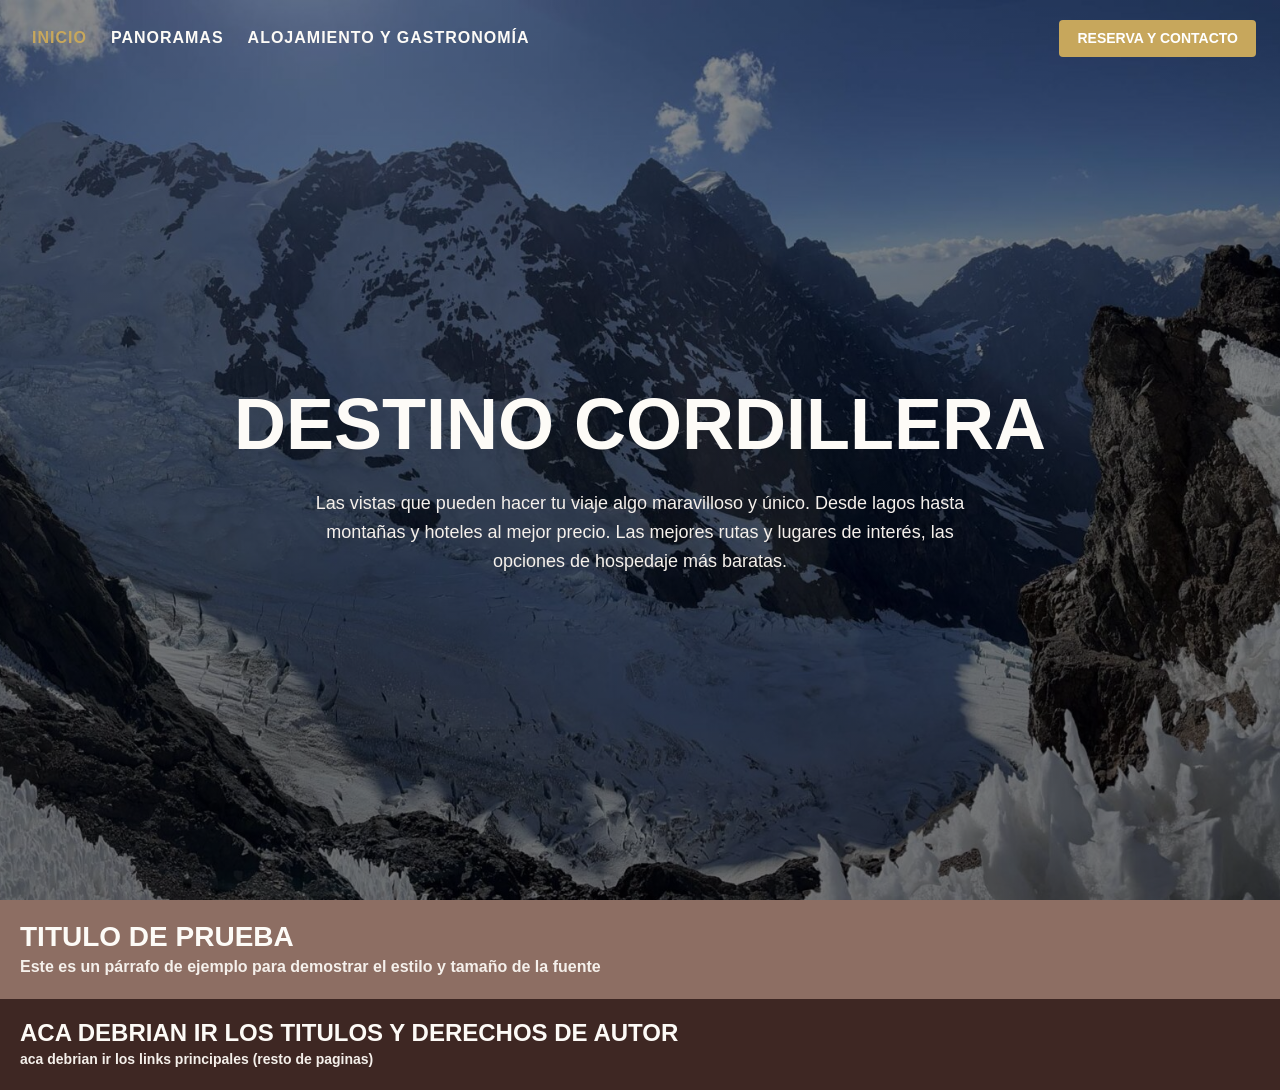
==== index.html @ 578a6c58 "cambio imagen, "main" y footer" ====
<!DOCTYPE html>
<html lang="es">
<head>
    <meta charset="UTF-8">
    <meta name="viewport" content="width=device-width, initial-scale=1.0">
    <title>Destino Cordillera - Inicio</title>

    <link href="https://cdn.jsdelivr.net/npm/bootstrap@5.3.3/dist/css/bootstrap.min.css" rel="stylesheet">
    <link rel="stylesheet" href="css/style.css">
</head>
<body>

    <nav class="navbar navbar-expand-lg navbar-dark position-absolute top-0 start-0 end-0 custom-navbar-transparent">
      <div class="container-fluid px-4">

        <button class="navbar-toggler ms-auto" type="button" data-bs-toggle="collapse" data-bs-target="#navMenu">
          <span class="navbar-toggler-icon"></span>
        </button>

        <div class="collapse navbar-collapse" id="navMenu">
          <ul class="navbar-nav me-lg-auto mb-2 mb-lg-0 align-items-lg-center">
            <li class="nav-item">
              <a class="nav-link active me-lg-2" href="index.html">Inicio</a>
            </li>
            <li class="nav-item">
              <a class="nav-link me-lg-2" href="panoramas.html">Panoramas</a>
            </li>
            <li class="nav-item">
              <a class="nav-link" href="alojamiento.html">Alojamiento y Gastronomía</a>
            </li>
          </ul>

          <ul class="navbar-nav ms-lg-auto mb-2 mb-lg-0 align-items-center">
            <li class="nav-item mt-2 mt-lg-0">
              <a class="btn btn-custom-action" href="reserva.html">Reserva y Contacto</a>
            </li>
          </ul>
        </div>
      </div>
    </nav>

    <header class="seccion-hero">
      <img src="img/imagen1.jpg" alt="Fondo Cordillera" class="imagen-fondo-hero">
      <div class="capa-hero"></div>

      <div class="container px-4 contenido-hero">
        <h1 class="titulo-hero">
          DESTINO CORDILLERA
        </h1>
        <p class="descripcion-hero"> Las vistas que pueden hacer tu viaje algo maravilloso y único. Desde lagos hasta montañas y hoteles al mejor precio. Las mejores rutas y lugares de interés, las opciones de hospedaje más baratas.</p>
      </div>
    </header>
    
<!-- no modifique nada hacia arriba creo xd-->
<!-- hay que ir avanzando para poner las cosas en el index de momento lo dejaria asi hasta que se avance con el resto -->
 
    <section class="fondo-main"> 
        <div>
            <h1 class="titulo-seccion">titulo de prueba </h1> 
            <p class="parrafo-seccion">Este es un párrafo de ejemplo para demostrar el estilo y tamaño de la fuente</p>
        </div>
    </section>

    <footer class="fondo-footer">
        <div>
            <h1 class="titulo-footer"> aca debrian ir los titulos y derechos de autor</h1>
            <p class="parrafo-footer">aca debrian ir los links principales (resto de paginas)</p>
        </div>
    </footer>

    <script src="https://cdn.jsdelivr.net/npm/bootstrap@5.3.3/dist/js/bootstrap.bundle.min.js"></script>
</body>
</html>
---- css/style.css ----
:root {
  --color-marron-oscuro: #3e2723;
  --color-marron-medio: #5d4037;
  --color-marron-acento: #8d6e63;
  --color-blanco-pastel: #fdfbf7;
  --color-crema-suave: #f5f0eb;
  --color-dorado-tierra: #c7a75c;
}

/* de momento son solo los colores de los fondos */
.fondo-main {
  background: var(--color-marron-acento);
  color: var(--color-blanco-pastel);
  padding: 20px;
}

.fondo-footer {
  background: var(--color-marron-oscuro);
  color: var(--color-blanco-pastel);
  padding: 20px;
}

.titulo-seccion {
  color: var(--color-blanco-pastel);
  font-size: 28px;
  font-weight: bold;
  text-transform: uppercase;
  margin: 0;
}

.parrafo-seccion {
  color: var(--color-crema-suave);
  font-size: 16px;
  line-height: 1.6;
  margin: 0;
}

.titulo-footer {
  color: var(--color-blanco-pastel);
  font-size: 24px;
  font-weight: bold;
  text-transform: uppercase;
  margin: 0;
}

.parrafo-footer {
  color: var(--color-crema-suave);
  font-size: 14px;
  line-height: 1.6;
  margin: 0;
}
/* no modifique nada hacia abajo creo xd */

body {
  font-family: "Trebuchet MS", "Segoe UI", "Gill Sans", Verdana, sans-serif;
  font-weight: bold;
}

.custom-navbar-transparent {
  z-index: 1030;
  padding: 18px 0;
}

.custom-navbar-transparent .navbar-nav {
  text-transform: uppercase;
}

.custom-navbar-transparent .nav-link {
  color: var(--color-blanco-pastel);
  font-size: 16px;
  letter-spacing: 1px;
}

.custom-navbar-transparent .nav-link.active {
  color: var(--color-dorado-tierra);
}

.btn-custom-action {
  background-color: var(--color-dorado-tierra);
  color: #ffffff;
  border-radius: 4px;
  font-size: 14px;
  font-weight: bold;
  text-transform: uppercase;
  padding: 8px 18px;
  border: none;
}

.btn-custom-action:hover,
.btn-custom-action:focus,
.btn-custom-action:active {
  background-color: var(--color-dorado-tierra) !important;
  color: #ffffff !important;
  box-shadow: none !important;
}

.seccion-hero {
  position: relative;
  min-height: 100vh;
  color: var(--color-blanco-pastel);
  padding-top: 130px;
  padding-bottom: 50px;
  display: flex;
  align-items: center;
  justify-content: center;
  overflow: hidden;
}

.imagen-fondo-hero {
  position: absolute;
  top: 0;
  left: 0;
  width: 100%;
  height: 100%;
  object-fit: cover;
  z-index: 1;
}

.capa-hero {
  position: absolute;
  top: 0;
  left: 0;
  width: 100%;
  height: 100%;
  background: linear-gradient(rgba(0, 0, 0, 0.45), rgba(0, 0, 0, 0.55));
  z-index: 2;
}

.contenido-hero {
  position: relative;
  z-index: 3;
  text-align: center;
}

.titulo-hero {
  color: var(--color-blanco-pastel);
  font-size: 72px;
  font-weight: bold;
  text-transform: uppercase;
  margin-bottom: 22px;
  text-align: center;
}

.descripcion-hero {
  color: var(--color-crema-suave);
  font-size: 18px;
  font-weight: 300;
  max-width: 700px;
  margin-left: auto;
  margin-right: auto;
  margin-bottom: 24px;
  line-height: 1.6;
  text-align: center;
}

.btn-accion-hero {
  background-color: var(--color-dorado-tierra);
  color: var(--color-marron-oscuro);
  border: 2px solid var(--color-dorado-tierra);
  border-radius: 4px;
  font-size: 20px;
  font-weight: bold;
  text-transform: uppercase;
  padding: 14px 45px;
  text-decoration: none;
  display: inline-block;
}

.btn-accion-hero:hover,
.btn-accion-hero:focus,
.btn-accion-hero:active {
  background-color: var(--color-dorado-tierra) !important;
  color: var(--color-marron-oscuro) !important;
  border-color: var(--color-dorado-tierra) !important;
  box-shadow: none !important;
}

@media (max-width: 768px) {
  .titulo-hero {
    font-size: 44px;
  }

  .descripcion-hero {
    font-size: 16px;
  }
}
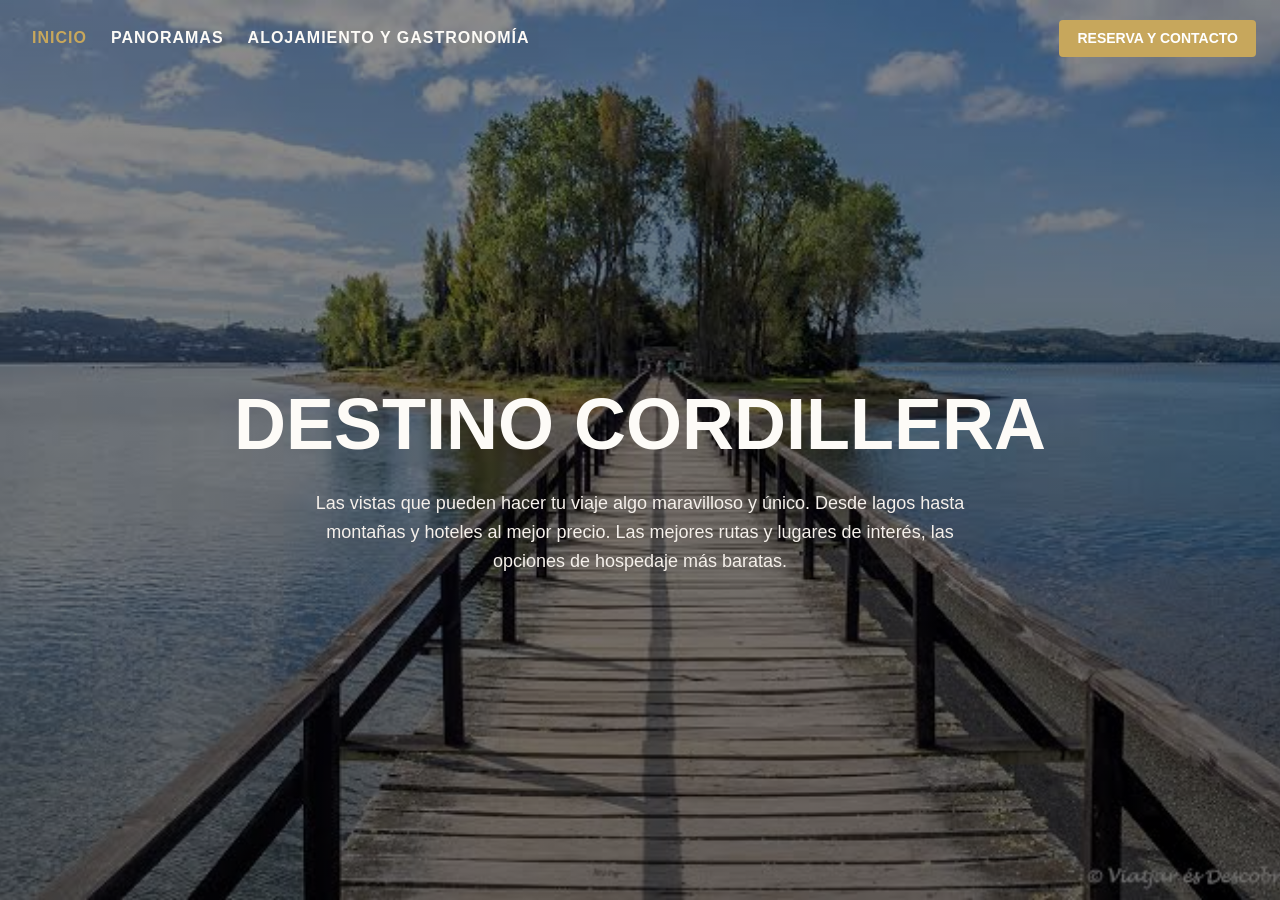
==== commit e5bf180f: "Página panoramas, con 6 actividades" ====
--- a/index.html
+++ b/index.html
@@ -1,73 +1,61 @@
 <!DOCTYPE html>
 <html lang="es">
+
 <head>
-    <meta charset="UTF-8">
-    <meta name="viewport" content="width=device-width, initial-scale=1.0">
-    <title>Destino Cordillera - Inicio</title>
+  <meta charset="UTF-8">
+  <meta name="viewport" content="width=device-width, initial-scale=1.0">
+  <title>Destino Cordillera - Inicio</title>
 
-    <link href="https://cdn.jsdelivr.net/npm/bootstrap@5.3.3/dist/css/bootstrap.min.css" rel="stylesheet">
-    <link rel="stylesheet" href="css/style.css">
+  <link href="https://cdn.jsdelivr.net/npm/bootstrap@5.3.3/dist/css/bootstrap.min.css" rel="stylesheet">
+  <link rel="stylesheet" href="css/style.css">
 </head>
+
 <body>
 
-    <nav class="navbar navbar-expand-lg navbar-dark position-absolute top-0 start-0 end-0 custom-navbar-transparent">
-      <div class="container-fluid px-4">
+  <nav class="navbar navbar-expand-lg navbar-dark position-absolute top-0 start-0 end-0 custom-navbar-transparent">
+    <div class="container-fluid px-4">
 
-        <button class="navbar-toggler ms-auto" type="button" data-bs-toggle="collapse" data-bs-target="#navMenu">
-          <span class="navbar-toggler-icon"></span>
-        </button>
+      <button class="navbar-toggler ms-auto" type="button" data-bs-toggle="collapse" data-bs-target="#navMenu">
+        <span class="navbar-toggler-icon"></span>
+      </button>
 
-        <div class="collapse navbar-collapse" id="navMenu">
-          <ul class="navbar-nav me-lg-auto mb-2 mb-lg-0 align-items-lg-center">
-            <li class="nav-item">
-              <a class="nav-link active me-lg-2" href="index.html">Inicio</a>
-            </li>
-            <li class="nav-item">
-              <a class="nav-link me-lg-2" href="panoramas.html">Panoramas</a>
-            </li>
-            <li class="nav-item">
-              <a class="nav-link" href="alojamiento.html">Alojamiento y Gastronomía</a>
-            </li>
-          </ul>
+      <div class="collapse navbar-collapse" id="navMenu">
+        <ul class="navbar-nav me-lg-auto mb-2 mb-lg-0 align-items-lg-center">
+          <li class="nav-item">
+            <a class="nav-link active me-lg-2" href="index.html">Inicio</a>
+          </li>
+          <li class="nav-item">
+            <a class="nav-link me-lg-2" href="panoramas.html">Panoramas</a>
+          </li>
+          <li class="nav-item">
+            <a class="nav-link" href="alojamiento.html">Alojamiento y Gastronomía</a>
+          </li>
+        </ul>
 
-          <ul class="navbar-nav ms-lg-auto mb-2 mb-lg-0 align-items-center">
-            <li class="nav-item mt-2 mt-lg-0">
-              <a class="btn btn-custom-action" href="reserva.html">Reserva y Contacto</a>
-            </li>
-          </ul>
-        </div>
+        <ul class="navbar-nav ms-lg-auto mb-2 mb-lg-0 align-items-center">
+          <li class="nav-item mt-2 mt-lg-0">
+            <a class="btn btn-custom-action" href="reserva.html">Reserva y Contacto</a>
+          </li>
+        </ul>
       </div>
-    </nav>
+    </div>
+  </nav>
 
-    <header class="seccion-hero">
-      <img src="img/imagen1.jpg" alt="Fondo Cordillera" class="imagen-fondo-hero">
-      <div class="capa-hero"></div>
+  <header class="seccion-hero">
+    <img src="img/imagen1.jpg" alt="Fondo Cordillera" class="imagen-fondo-hero">
+    <div class="capa-hero"></div>
 
-      <div class="container px-4 contenido-hero">
-        <h1 class="titulo-hero">
-          DESTINO CORDILLERA
-        </h1>
-        <p class="descripcion-hero"> Las vistas que pueden hacer tu viaje algo maravilloso y único. Desde lagos hasta montañas y hoteles al mejor precio. Las mejores rutas y lugares de interés, las opciones de hospedaje más baratas.</p>
-      </div>
-    </header>
-    
-<!-- no modifique nada hacia arriba creo xd-->
-<!-- hay que ir avanzando para poner las cosas en el index de momento lo dejaria asi hasta que se avance con el resto -->
- 
-    <section class="fondo-main"> 
-        <div>
-            <h1 class="titulo-seccion">titulo de prueba </h1> 
-            <p class="parrafo-seccion">Este es un párrafo de ejemplo para demostrar el estilo y tamaño de la fuente</p>
-        </div>
-    </section>
+    <div class="container px-4 contenido-hero">
+      <h1 class="titulo-hero">
+        DESTINO CORDILLERA
+      </h1>
+      <p class="descripcion-hero"> Las vistas que pueden hacer tu viaje algo maravilloso y único. Desde lagos hasta
+        montañas y hoteles al mejor precio. Las mejores rutas y lugares de interés, las opciones de hospedaje más
+        baratas.</p>
+    </div>
+  </header>
 
-    <footer class="fondo-footer">
-        <div>
-            <h1 class="titulo-footer"> aca debrian ir los titulos y derechos de autor</h1>
-            <p class="parrafo-footer">aca debrian ir los links principales (resto de paginas)</p>
-        </div>
-    </footer>
+  <script src="https://cdn.jsdelivr.net/npm/bootstrap@5.3.3/dist/js/bootstrap.bundle.min.js"></script>
+</body>
 
-    <script src="https://cdn.jsdelivr.net/npm/bootstrap@5.3.3/dist/js/bootstrap.bundle.min.js"></script>
-</body>
-</html>
+</html>
--- a/css/style.css
+++ b/css/style.css
@@ -1,186 +1,142 @@
 :root {
-  --color-marron-oscuro: #3e2723;
-  --color-marron-medio: #5d4037;
-  --color-marron-acento: #8d6e63;
-  --color-blanco-pastel: #fdfbf7;
-  --color-crema-suave: #f5f0eb;
-  --color-dorado-tierra: #c7a75c;
+    --color-marron-oscuro: #3e2723;
+    --color-marron-medio: #5d4037;
+    --color-marron-acento: #8d6e63;
+    --color-blanco-pastel: #fdfbf7;
+    --color-crema-suave: #f5f0eb;
+    --color-dorado-tierra: #c7a75c;
 }
 
-/* de momento son solo los colores de los fondos */
-.fondo-main {
-  background: var(--color-marron-acento);
-  color: var(--color-blanco-pastel);
-  padding: 20px;
-}
-
-.fondo-footer {
-  background: var(--color-marron-oscuro);
-  color: var(--color-blanco-pastel);
-  padding: 20px;
-}
-
-.titulo-seccion {
-  color: var(--color-blanco-pastel);
-  font-size: 28px;
-  font-weight: bold;
-  text-transform: uppercase;
-  margin: 0;
-}
-
-.parrafo-seccion {
-  color: var(--color-crema-suave);
-  font-size: 16px;
-  line-height: 1.6;
-  margin: 0;
-}
-
-.titulo-footer {
-  color: var(--color-blanco-pastel);
-  font-size: 24px;
-  font-weight: bold;
-  text-transform: uppercase;
-  margin: 0;
-}
-
-.parrafo-footer {
-  color: var(--color-crema-suave);
-  font-size: 14px;
-  line-height: 1.6;
-  margin: 0;
-}
-/* no modifique nada hacia abajo creo xd */
-
 body {
-  font-family: "Trebuchet MS", "Segoe UI", "Gill Sans", Verdana, sans-serif;
-  font-weight: bold;
+    font-family: "Trebuchet MS", "Segoe UI", "Gill Sans", Verdana, sans-serif;
+    font-weight: bold;
 }
 
 .custom-navbar-transparent {
-  z-index: 1030;
-  padding: 18px 0;
+    z-index: 1030;
+    padding: 18px 0;
 }
 
 .custom-navbar-transparent .navbar-nav {
-  text-transform: uppercase;
+    text-transform: uppercase;
 }
 
 .custom-navbar-transparent .nav-link {
-  color: var(--color-blanco-pastel);
-  font-size: 16px;
-  letter-spacing: 1px;
+    color: var(--color-blanco-pastel);
+    font-size: 16px;
+    letter-spacing: 1px;
 }
 
 .custom-navbar-transparent .nav-link.active {
-  color: var(--color-dorado-tierra);
+    color: var(--color-dorado-tierra);
 }
 
 .btn-custom-action {
-  background-color: var(--color-dorado-tierra);
-  color: #ffffff;
-  border-radius: 4px;
-  font-size: 14px;
-  font-weight: bold;
-  text-transform: uppercase;
-  padding: 8px 18px;
-  border: none;
+    background-color: var(--color-dorado-tierra);
+    color: #ffffff;
+    border-radius: 4px;
+    font-size: 14px;
+    font-weight: bold;
+    text-transform: uppercase;
+    padding: 8px 18px;
+    border: none;
 }
 
 .btn-custom-action:hover,
 .btn-custom-action:focus,
 .btn-custom-action:active {
-  background-color: var(--color-dorado-tierra) !important;
-  color: #ffffff !important;
-  box-shadow: none !important;
+    background-color: var(--color-dorado-tierra) !important;
+    color: #ffffff !important;
+    box-shadow: none !important;
 }
 
 .seccion-hero {
-  position: relative;
-  min-height: 100vh;
-  color: var(--color-blanco-pastel);
-  padding-top: 130px;
-  padding-bottom: 50px;
-  display: flex;
-  align-items: center;
-  justify-content: center;
-  overflow: hidden;
+    position: relative;
+    min-height: 100vh;
+    color: var(--color-blanco-pastel);
+    padding-top: 130px;
+    padding-bottom: 50px;
+    display: flex;
+    align-items: center;
+    justify-content: center;
+    overflow: hidden;
 }
 
 .imagen-fondo-hero {
-  position: absolute;
-  top: 0;
-  left: 0;
-  width: 100%;
-  height: 100%;
-  object-fit: cover;
-  z-index: 1;
+    position: absolute;
+    top: 0;
+    left: 0;
+    width: 100%;
+    height: 100%;
+    object-fit: cover;
+    z-index: 1;
 }
 
 .capa-hero {
-  position: absolute;
-  top: 0;
-  left: 0;
-  width: 100%;
-  height: 100%;
-  background: linear-gradient(rgba(0, 0, 0, 0.45), rgba(0, 0, 0, 0.55));
-  z-index: 2;
+    position: absolute;
+    top: 0;
+    left: 0;
+    width: 100%;
+    height: 100%;
+    background: linear-gradient(rgba(0, 0, 0, 0.45), rgba(0, 0, 0, 0.55));
+    z-index: 2;
 }
 
 .contenido-hero {
-  position: relative;
-  z-index: 3;
-  text-align: center;
+    position: relative;
+    z-index: 3;
+    text-align: center;
 }
 
 .titulo-hero {
-  color: var(--color-blanco-pastel);
-  font-size: 72px;
-  font-weight: bold;
-  text-transform: uppercase;
-  margin-bottom: 22px;
-  text-align: center;
+    color: var(--color-blanco-pastel);
+    font-size: 72px;
+    font-weight: bold;
+    text-transform: uppercase;
+    margin-bottom: 22px;
+    text-align: center;
 }
 
 .descripcion-hero {
-  color: var(--color-crema-suave);
-  font-size: 18px;
-  font-weight: 300;
-  max-width: 700px;
-  margin-left: auto;
-  margin-right: auto;
-  margin-bottom: 24px;
-  line-height: 1.6;
-  text-align: center;
+    color: var(--color-crema-suave);
+    font-size: 18px;
+    font-weight: 300;
+    max-width: 700px;
+    margin-left: auto;
+    margin-right: auto;
+    margin-bottom: 24px;
+    line-height: 1.6;
+    text-align: center;
 }
 
 .btn-accion-hero {
-  background-color: var(--color-dorado-tierra);
-  color: var(--color-marron-oscuro);
-  border: 2px solid var(--color-dorado-tierra);
-  border-radius: 4px;
-  font-size: 20px;
-  font-weight: bold;
-  text-transform: uppercase;
-  padding: 14px 45px;
-  text-decoration: none;
-  display: inline-block;
+    background-color: var(--color-dorado-tierra);
+    color: var(--color-marron-oscuro);
+    border: 2px solid var(--color-dorado-tierra);
+    border-radius: 4px;
+    font-size: 20px;
+    font-weight: bold;
+    text-transform: uppercase;
+    padding: 14px 45px;
+    text-decoration: none;
+    display: inline-block;
 }
 
 .btn-accion-hero:hover,
 .btn-accion-hero:focus,
 .btn-accion-hero:active {
-  background-color: var(--color-dorado-tierra) !important;
-  color: var(--color-marron-oscuro) !important;
-  border-color: var(--color-dorado-tierra) !important;
-  box-shadow: none !important;
+    background-color: var(--color-dorado-tierra) !important;
+    color: var(--color-marron-oscuro) !important;
+    border-color: var(--color-dorado-tierra) !important;
+    box-shadow: none !important;
 }
 
 @media (max-width: 768px) {
-  .titulo-hero {
-    font-size: 44px;
-  }
+    .titulo-hero {
+        font-size: 44px;
+    }
 
-  .descripcion-hero {
-    font-size: 16px;
-  }
-}
+    .descripcion-hero {
+        font-size: 16px;
+    }
+}
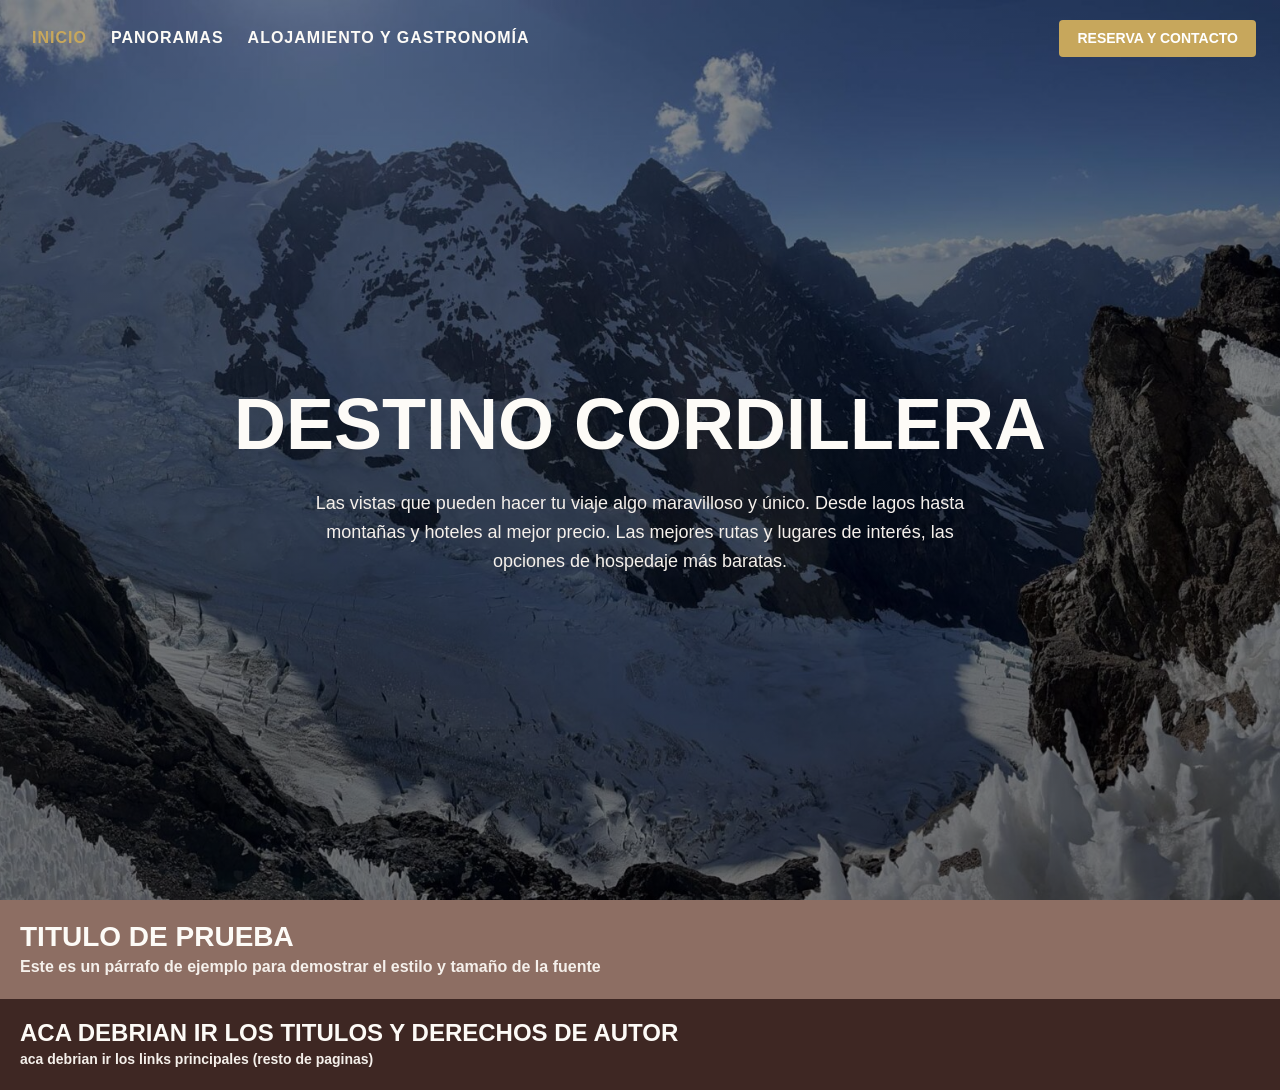
==== commit c1d41db9: "Merge branch 'origin/main' into guillermo - sincronizacion de index.html y style.css" ====
--- a/index.html
+++ b/index.html
@@ -1,61 +1,73 @@
 <!DOCTYPE html>
 <html lang="es">
+<head>
+    <meta charset="UTF-8">
+    <meta name="viewport" content="width=device-width, initial-scale=1.0">
+    <title>Destino Cordillera - Inicio</title>
 
-<head>
-  <meta charset="UTF-8">
-  <meta name="viewport" content="width=device-width, initial-scale=1.0">
-  <title>Destino Cordillera - Inicio</title>
-
-  <link href="https://cdn.jsdelivr.net/npm/bootstrap@5.3.3/dist/css/bootstrap.min.css" rel="stylesheet">
-  <link rel="stylesheet" href="css/style.css">
+    <link href="https://cdn.jsdelivr.net/npm/bootstrap@5.3.3/dist/css/bootstrap.min.css" rel="stylesheet">
+    <link rel="stylesheet" href="css/style.css">
 </head>
-
 <body>
 
-  <nav class="navbar navbar-expand-lg navbar-dark position-absolute top-0 start-0 end-0 custom-navbar-transparent">
-    <div class="container-fluid px-4">
+    <nav class="navbar navbar-expand-lg navbar-dark position-absolute top-0 start-0 end-0 custom-navbar-transparent">
+      <div class="container-fluid px-4">
 
-      <button class="navbar-toggler ms-auto" type="button" data-bs-toggle="collapse" data-bs-target="#navMenu">
-        <span class="navbar-toggler-icon"></span>
-      </button>
+        <button class="navbar-toggler ms-auto" type="button" data-bs-toggle="collapse" data-bs-target="#navMenu">
+          <span class="navbar-toggler-icon"></span>
+        </button>
 
-      <div class="collapse navbar-collapse" id="navMenu">
-        <ul class="navbar-nav me-lg-auto mb-2 mb-lg-0 align-items-lg-center">
-          <li class="nav-item">
-            <a class="nav-link active me-lg-2" href="index.html">Inicio</a>
-          </li>
-          <li class="nav-item">
-            <a class="nav-link me-lg-2" href="panoramas.html">Panoramas</a>
-          </li>
-          <li class="nav-item">
-            <a class="nav-link" href="alojamiento.html">Alojamiento y Gastronomía</a>
-          </li>
-        </ul>
+        <div class="collapse navbar-collapse" id="navMenu">
+          <ul class="navbar-nav me-lg-auto mb-2 mb-lg-0 align-items-lg-center">
+            <li class="nav-item">
+              <a class="nav-link active me-lg-2" href="index.html">Inicio</a>
+            </li>
+            <li class="nav-item">
+              <a class="nav-link me-lg-2" href="panoramas.html">Panoramas</a>
+            </li>
+            <li class="nav-item">
+              <a class="nav-link" href="alojamiento.html">Alojamiento y Gastronomía</a>
+            </li>
+          </ul>
 
-        <ul class="navbar-nav ms-lg-auto mb-2 mb-lg-0 align-items-center">
-          <li class="nav-item mt-2 mt-lg-0">
-            <a class="btn btn-custom-action" href="reserva.html">Reserva y Contacto</a>
-          </li>
-        </ul>
+          <ul class="navbar-nav ms-lg-auto mb-2 mb-lg-0 align-items-center">
+            <li class="nav-item mt-2 mt-lg-0">
+              <a class="btn btn-custom-action" href="reserva.html">Reserva y Contacto</a>
+            </li>
+          </ul>
+        </div>
       </div>
-    </div>
-  </nav>
+    </nav>
 
-  <header class="seccion-hero">
-    <img src="img/imagen1.jpg" alt="Fondo Cordillera" class="imagen-fondo-hero">
-    <div class="capa-hero"></div>
+    <header class="seccion-hero">
+      <img src="img/imagen1.jpg" alt="Fondo Cordillera" class="imagen-fondo-hero">
+      <div class="capa-hero"></div>
 
-    <div class="container px-4 contenido-hero">
-      <h1 class="titulo-hero">
-        DESTINO CORDILLERA
-      </h1>
-      <p class="descripcion-hero"> Las vistas que pueden hacer tu viaje algo maravilloso y único. Desde lagos hasta
-        montañas y hoteles al mejor precio. Las mejores rutas y lugares de interés, las opciones de hospedaje más
-        baratas.</p>
-    </div>
-  </header>
+      <div class="container px-4 contenido-hero">
+        <h1 class="titulo-hero">
+          DESTINO CORDILLERA
+        </h1>
+        <p class="descripcion-hero"> Las vistas que pueden hacer tu viaje algo maravilloso y único. Desde lagos hasta montañas y hoteles al mejor precio. Las mejores rutas y lugares de interés, las opciones de hospedaje más baratas.</p>
+      </div>
+    </header>
+    
+<!-- no modifique nada hacia arriba creo xd-->
+<!-- hay que ir avanzando para poner las cosas en el index de momento lo dejaria asi hasta que se avance con el resto -->
+ 
+    <section class="fondo-main"> 
+        <div>
+            <h1 class="titulo-seccion">titulo de prueba </h1> 
+            <p class="parrafo-seccion">Este es un párrafo de ejemplo para demostrar el estilo y tamaño de la fuente</p>
+        </div>
+    </section>
 
-  <script src="https://cdn.jsdelivr.net/npm/bootstrap@5.3.3/dist/js/bootstrap.bundle.min.js"></script>
+    <footer class="fondo-footer">
+        <div>
+            <h1 class="titulo-footer"> aca debrian ir los titulos y derechos de autor</h1>
+            <p class="parrafo-footer">aca debrian ir los links principales (resto de paginas)</p>
+        </div>
+    </footer>
+
+    <script src="https://cdn.jsdelivr.net/npm/bootstrap@5.3.3/dist/js/bootstrap.bundle.min.js"></script>
 </body>
-
-</html>+</html>
--- a/css/style.css
+++ b/css/style.css
@@ -1,142 +1,186 @@
 :root {
-    --color-marron-oscuro: #3e2723;
-    --color-marron-medio: #5d4037;
-    --color-marron-acento: #8d6e63;
-    --color-blanco-pastel: #fdfbf7;
-    --color-crema-suave: #f5f0eb;
-    --color-dorado-tierra: #c7a75c;
+  --color-marron-oscuro: #3e2723;
+  --color-marron-medio: #5d4037;
+  --color-marron-acento: #8d6e63;
+  --color-blanco-pastel: #fdfbf7;
+  --color-crema-suave: #f5f0eb;
+  --color-dorado-tierra: #c7a75c;
 }
 
+/* de momento son solo los colores de los fondos */
+.fondo-main {
+  background: var(--color-marron-acento);
+  color: var(--color-blanco-pastel);
+  padding: 20px;
+}
+
+.fondo-footer {
+  background: var(--color-marron-oscuro);
+  color: var(--color-blanco-pastel);
+  padding: 20px;
+}
+
+.titulo-seccion {
+  color: var(--color-blanco-pastel);
+  font-size: 28px;
+  font-weight: bold;
+  text-transform: uppercase;
+  margin: 0;
+}
+
+.parrafo-seccion {
+  color: var(--color-crema-suave);
+  font-size: 16px;
+  line-height: 1.6;
+  margin: 0;
+}
+
+.titulo-footer {
+  color: var(--color-blanco-pastel);
+  font-size: 24px;
+  font-weight: bold;
+  text-transform: uppercase;
+  margin: 0;
+}
+
+.parrafo-footer {
+  color: var(--color-crema-suave);
+  font-size: 14px;
+  line-height: 1.6;
+  margin: 0;
+}
+/* no modifique nada hacia abajo creo xd */
+
 body {
-    font-family: "Trebuchet MS", "Segoe UI", "Gill Sans", Verdana, sans-serif;
-    font-weight: bold;
+  font-family: "Trebuchet MS", "Segoe UI", "Gill Sans", Verdana, sans-serif;
+  font-weight: bold;
 }
 
 .custom-navbar-transparent {
-    z-index: 1030;
-    padding: 18px 0;
+  z-index: 1030;
+  padding: 18px 0;
 }
 
 .custom-navbar-transparent .navbar-nav {
-    text-transform: uppercase;
+  text-transform: uppercase;
 }
 
 .custom-navbar-transparent .nav-link {
-    color: var(--color-blanco-pastel);
-    font-size: 16px;
-    letter-spacing: 1px;
+  color: var(--color-blanco-pastel);
+  font-size: 16px;
+  letter-spacing: 1px;
 }
 
 .custom-navbar-transparent .nav-link.active {
-    color: var(--color-dorado-tierra);
+  color: var(--color-dorado-tierra);
 }
 
 .btn-custom-action {
-    background-color: var(--color-dorado-tierra);
-    color: #ffffff;
-    border-radius: 4px;
-    font-size: 14px;
-    font-weight: bold;
-    text-transform: uppercase;
-    padding: 8px 18px;
-    border: none;
+  background-color: var(--color-dorado-tierra);
+  color: #ffffff;
+  border-radius: 4px;
+  font-size: 14px;
+  font-weight: bold;
+  text-transform: uppercase;
+  padding: 8px 18px;
+  border: none;
 }
 
 .btn-custom-action:hover,
 .btn-custom-action:focus,
 .btn-custom-action:active {
-    background-color: var(--color-dorado-tierra) !important;
-    color: #ffffff !important;
-    box-shadow: none !important;
+  background-color: var(--color-dorado-tierra) !important;
+  color: #ffffff !important;
+  box-shadow: none !important;
 }
 
 .seccion-hero {
-    position: relative;
-    min-height: 100vh;
-    color: var(--color-blanco-pastel);
-    padding-top: 130px;
-    padding-bottom: 50px;
-    display: flex;
-    align-items: center;
-    justify-content: center;
-    overflow: hidden;
+  position: relative;
+  min-height: 100vh;
+  color: var(--color-blanco-pastel);
+  padding-top: 130px;
+  padding-bottom: 50px;
+  display: flex;
+  align-items: center;
+  justify-content: center;
+  overflow: hidden;
 }
 
 .imagen-fondo-hero {
-    position: absolute;
-    top: 0;
-    left: 0;
-    width: 100%;
-    height: 100%;
-    object-fit: cover;
-    z-index: 1;
+  position: absolute;
+  top: 0;
+  left: 0;
+  width: 100%;
+  height: 100%;
+  object-fit: cover;
+  z-index: 1;
 }
 
 .capa-hero {
-    position: absolute;
-    top: 0;
-    left: 0;
-    width: 100%;
-    height: 100%;
-    background: linear-gradient(rgba(0, 0, 0, 0.45), rgba(0, 0, 0, 0.55));
-    z-index: 2;
+  position: absolute;
+  top: 0;
+  left: 0;
+  width: 100%;
+  height: 100%;
+  background: linear-gradient(rgba(0, 0, 0, 0.45), rgba(0, 0, 0, 0.55));
+  z-index: 2;
 }
 
 .contenido-hero {
-    position: relative;
-    z-index: 3;
-    text-align: center;
+  position: relative;
+  z-index: 3;
+  text-align: center;
 }
 
 .titulo-hero {
-    color: var(--color-blanco-pastel);
-    font-size: 72px;
-    font-weight: bold;
-    text-transform: uppercase;
-    margin-bottom: 22px;
-    text-align: center;
+  color: var(--color-blanco-pastel);
+  font-size: 72px;
+  font-weight: bold;
+  text-transform: uppercase;
+  margin-bottom: 22px;
+  text-align: center;
 }
 
 .descripcion-hero {
-    color: var(--color-crema-suave);
-    font-size: 18px;
-    font-weight: 300;
-    max-width: 700px;
-    margin-left: auto;
-    margin-right: auto;
-    margin-bottom: 24px;
-    line-height: 1.6;
-    text-align: center;
+  color: var(--color-crema-suave);
+  font-size: 18px;
+  font-weight: 300;
+  max-width: 700px;
+  margin-left: auto;
+  margin-right: auto;
+  margin-bottom: 24px;
+  line-height: 1.6;
+  text-align: center;
 }
 
 .btn-accion-hero {
-    background-color: var(--color-dorado-tierra);
-    color: var(--color-marron-oscuro);
-    border: 2px solid var(--color-dorado-tierra);
-    border-radius: 4px;
-    font-size: 20px;
-    font-weight: bold;
-    text-transform: uppercase;
-    padding: 14px 45px;
-    text-decoration: none;
-    display: inline-block;
+  background-color: var(--color-dorado-tierra);
+  color: var(--color-marron-oscuro);
+  border: 2px solid var(--color-dorado-tierra);
+  border-radius: 4px;
+  font-size: 20px;
+  font-weight: bold;
+  text-transform: uppercase;
+  padding: 14px 45px;
+  text-decoration: none;
+  display: inline-block;
 }
 
 .btn-accion-hero:hover,
 .btn-accion-hero:focus,
 .btn-accion-hero:active {
-    background-color: var(--color-dorado-tierra) !important;
-    color: var(--color-marron-oscuro) !important;
-    border-color: var(--color-dorado-tierra) !important;
-    box-shadow: none !important;
+  background-color: var(--color-dorado-tierra) !important;
+  color: var(--color-marron-oscuro) !important;
+  border-color: var(--color-dorado-tierra) !important;
+  box-shadow: none !important;
 }
 
 @media (max-width: 768px) {
-    .titulo-hero {
-        font-size: 44px;
-    }
+  .titulo-hero {
+    font-size: 44px;
+  }
 
-    .descripcion-hero {
-        font-size: 16px;
-    }
-}+  .descripcion-hero {
+    font-size: 16px;
+  }
+}
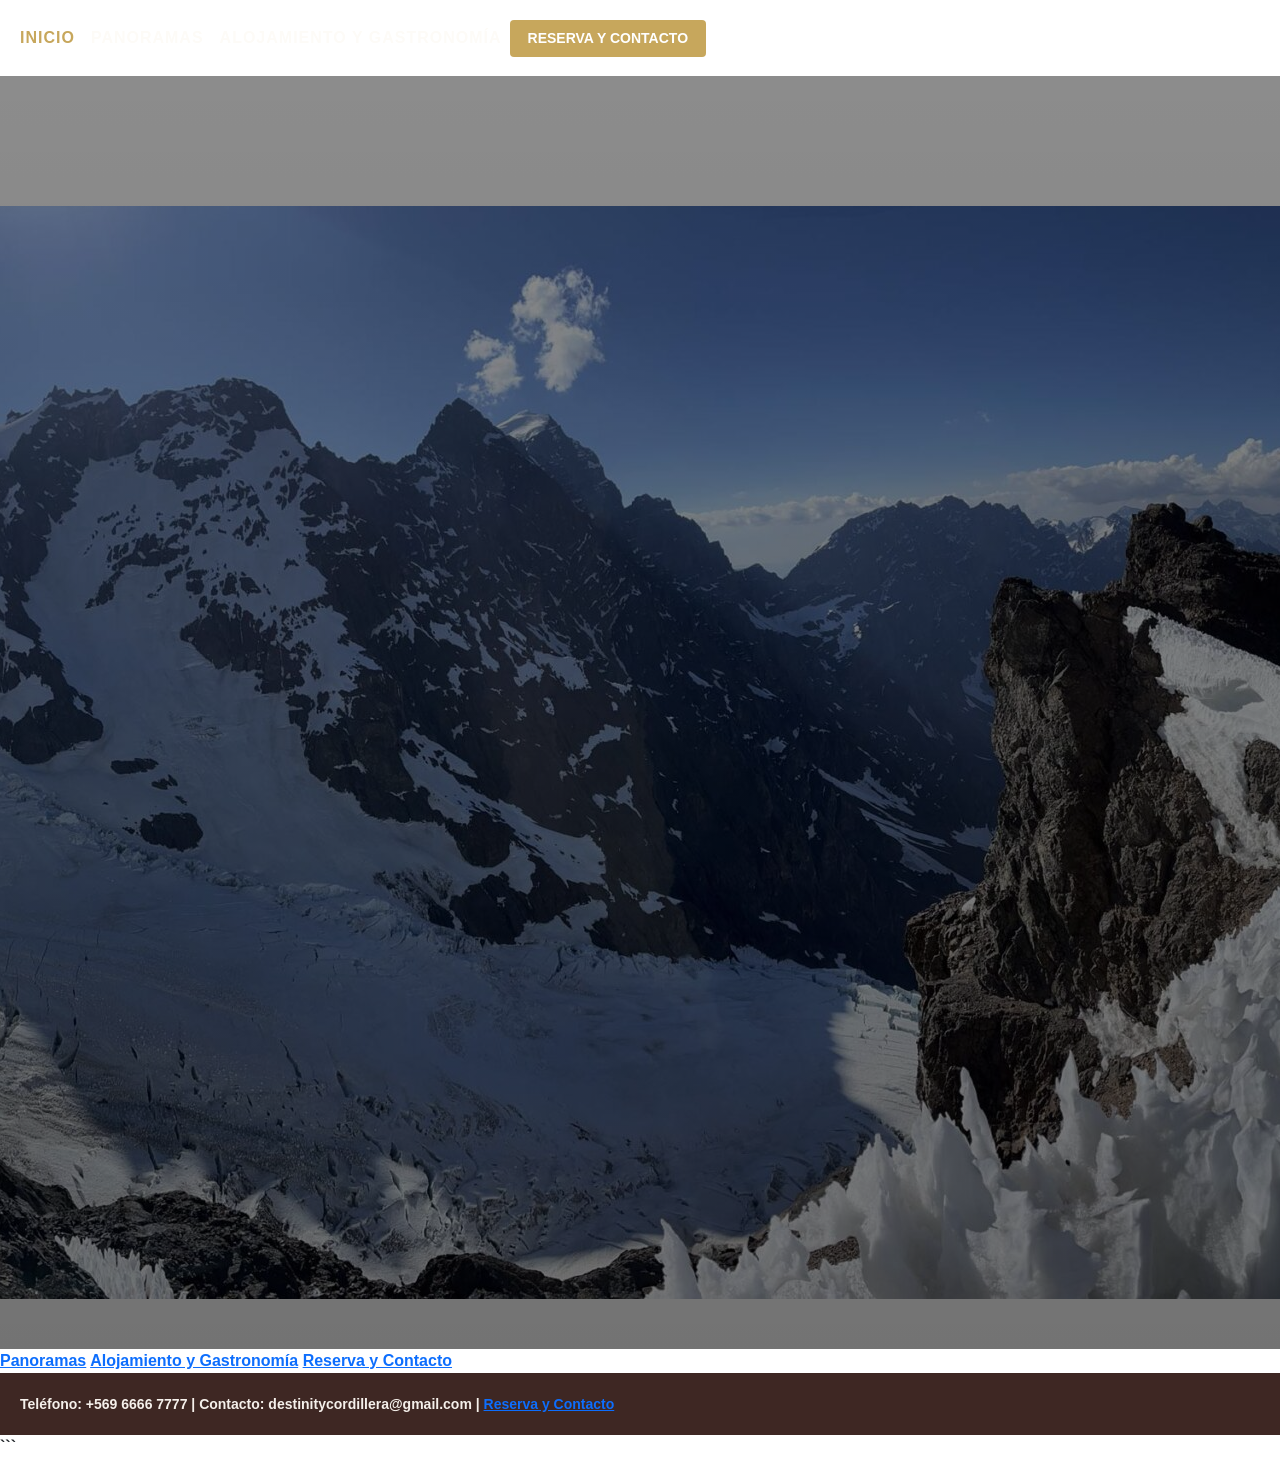
==== commit c09fefb0: "Re-estructuración de Index.html Updated the title and navigation structure, improved hero section te" ====
--- a/index.html
+++ b/index.html
@@ -3,35 +3,35 @@
 <head>
     <meta charset="UTF-8">
     <meta name="viewport" content="width=device-width, initial-scale=1.0">
-    <title>Destino Cordillera - Inicio</title>
+    <title>Bienvenido a DestinoPerfecto</title>
 
     <link href="https://cdn.jsdelivr.net/npm/bootstrap@5.3.3/dist/css/bootstrap.min.css" rel="stylesheet">
     <link rel="stylesheet" href="css/style.css">
 </head>
 <body>
 
-    <nav class="navbar navbar-expand-lg navbar-dark position-absolute top-0 start-0 end-0 custom-navbar-transparent">
-      <div class="container-fluid px-4">
+    <nav class="navbar navbar-expand-lg navbar-dark barra-navegacion custom-navbar-transparent">
+      <div class="container-fluid contenido-navbar">
 
-        <button class="navbar-toggler ms-auto" type="button" data-bs-toggle="collapse" data-bs-target="#navMenu">
+        <button class="navbar-toggler boton-navbar" type="button" data-bs-toggle="collapse" data-bs-target="#navMenu">
           <span class="navbar-toggler-icon"></span>
         </button>
 
         <div class="collapse navbar-collapse" id="navMenu">
-          <ul class="navbar-nav me-lg-auto mb-2 mb-lg-0 align-items-lg-center">
+          <ul class="navbar-nav menu-principal">
             <li class="nav-item">
-              <a class="nav-link active me-lg-2" href="index.html">Inicio</a>
+              <a class="nav-link active" href="index.html">Inicio</a>
             </li>
             <li class="nav-item">
-              <a class="nav-link me-lg-2" href="panoramas.html">Panoramas</a>
+              <a class="nav-link" href="panoramas.html">Panoramas</a>
             </li>
             <li class="nav-item">
               <a class="nav-link" href="alojamiento.html">Alojamiento y Gastronomía</a>
             </li>
           </ul>
 
-          <ul class="navbar-nav ms-lg-auto mb-2 mb-lg-0 align-items-center">
-            <li class="nav-item mt-2 mt-lg-0">
+          <ul class="navbar-nav menu-accion">
+            <li class="nav-item">
               <a class="btn btn-custom-action" href="reserva.html">Reserva y Contacto</a>
             </li>
           </ul>
@@ -40,34 +40,36 @@
     </nav>
 
     <header class="seccion-hero">
-      <img src="img/imagen1.jpg" alt="Fondo Cordillera" class="imagen-fondo-hero">
+      <img src="img/imagen1.jpg" alt="imagen-hero" class="imagen-hero">
       <div class="capa-hero"></div>
 
-      <div class="container px-4 contenido-hero">
-        <h1 class="titulo-hero">
-          DESTINO CORDILLERA
-        </h1>
-        <p class="descripcion-hero"> Las vistas que pueden hacer tu viaje algo maravilloso y único. Desde lagos hasta montañas y hoteles al mejor precio. Las mejores rutas y lugares de interés, las opciones de hospedaje más baratas.</p>
+      <div class="contenedor contenido-hero">
+        <h1 class="titulo-hero">DESTINO PERFECTO</h1>
+        <p class="subtitulo-hero">
+          La página perfecta para tus sueños que puedes cumplir en realidad con solo unos movimientos, somos expertos en catalagor información y convertir tus vacaciones en lo más cuidado.
+          Tenemos información de: Hospedaje, Actividades, Panoramas y Restaurantes. Todo tipo de actividad familiar y en solitario.
+        </p>
       </div>
     </header>
-    
-<!-- no modifique nada hacia arriba creo xd-->
-<!-- hay que ir avanzando para poner las cosas en el index de momento lo dejaria asi hasta que se avance con el resto -->
- 
-    <section class="fondo-main"> 
-        <div>
-            <h1 class="titulo-seccion">titulo de prueba </h1> 
-            <p class="parrafo-seccion">Este es un párrafo de ejemplo para demostrar el estilo y tamaño de la fuente</p>
-        </div>
-    </section>
+
+    <main class="secciones-principales">
+      <div class="contenedor">
+        <section class="bloque-secciones">
+          <a class="boton-seccion" href="panoramas.html">Panoramas</a>
+          <a class="boton-seccion" href="alojamiento.html">Alojamiento y Gastronomía</a>
+          <a class="boton-seccion" href="reserva.html">Reserva y Contacto</a>
+        </section>
+      </div>
+    </main>
 
     <footer class="fondo-footer">
-        <div>
-            <h1 class="titulo-footer"> aca debrian ir los titulos y derechos de autor</h1>
-            <p class="parrafo-footer">aca debrian ir los links principales (resto de paginas)</p>
-        </div>
+      <p class="parrafo-footer">
+        Teléfono: +569 6666 7777 | Contacto: destinitycordillera@gmail.com |
+        <a href="reserva.html" class="enlace-footer">Reserva y Contacto</a>
+      </p>
     </footer>
 
     <script src="https://cdn.jsdelivr.net/npm/bootstrap@5.3.3/dist/js/bootstrap.bundle.min.js"></script>
 </body>
 </html>
+```
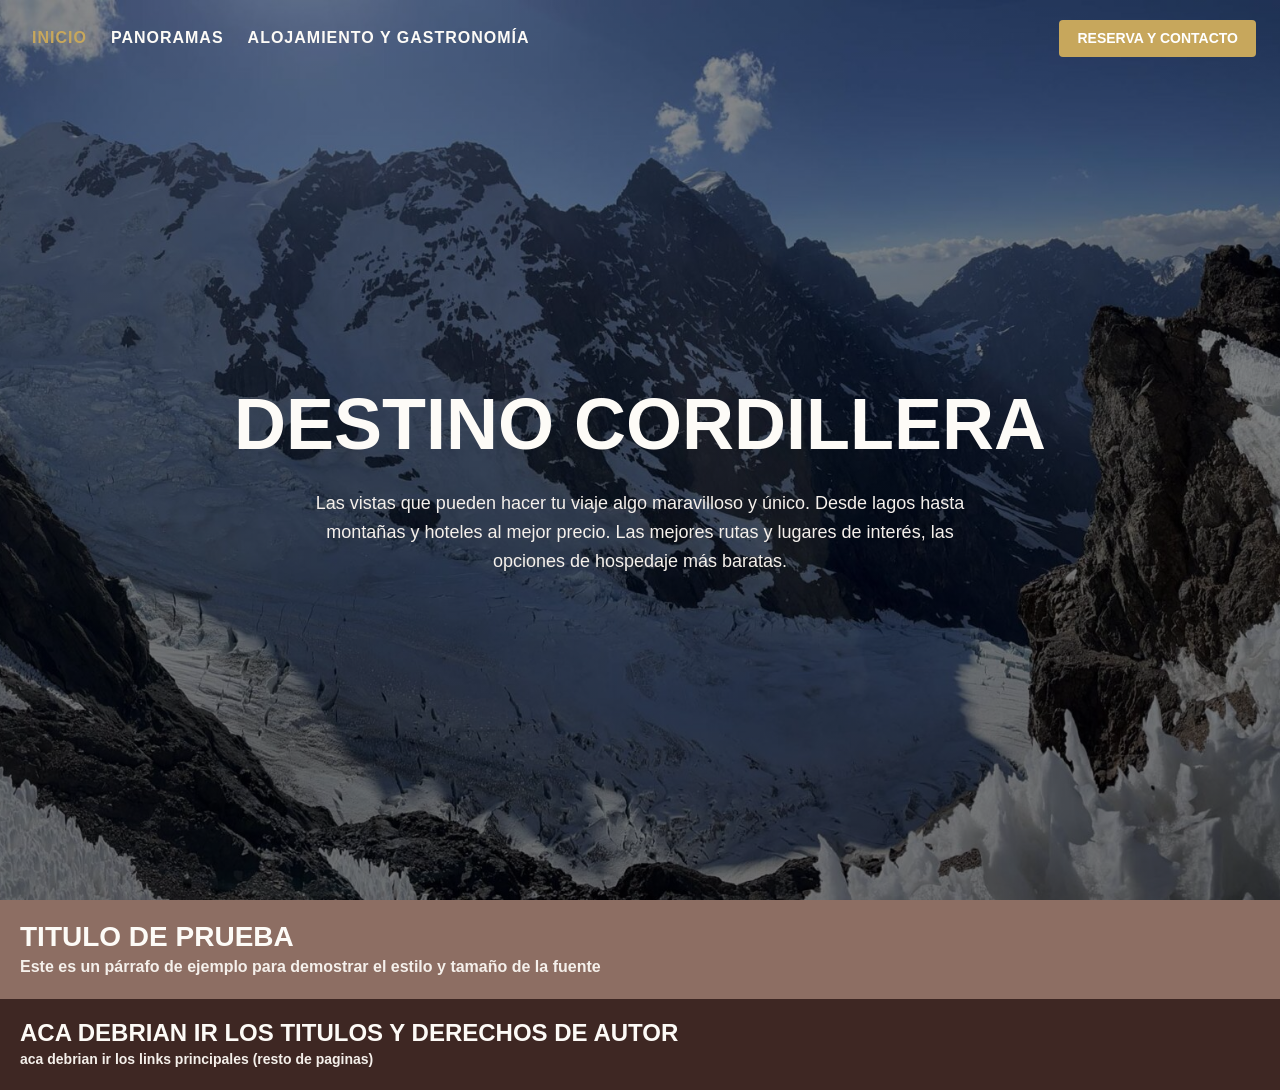
==== commit ffdbd024: "creacion de reserva y cambios varios" ====
--- a/index.html
+++ b/index.html
@@ -1,75 +1,73 @@
-<!DOCTYPE html>
-<html lang="es">
-<head>
-    <meta charset="UTF-8">
-    <meta name="viewport" content="width=device-width, initial-scale=1.0">
-    <title>Bienvenido a DestinoPerfecto</title>
-
-    <link href="https://cdn.jsdelivr.net/npm/bootstrap@5.3.3/dist/css/bootstrap.min.css" rel="stylesheet">
-    <link rel="stylesheet" href="css/style.css">
-</head>
-<body>
-
-    <nav class="navbar navbar-expand-lg navbar-dark barra-navegacion custom-navbar-transparent">
-      <div class="container-fluid contenido-navbar">
-
-        <button class="navbar-toggler boton-navbar" type="button" data-bs-toggle="collapse" data-bs-target="#navMenu">
-          <span class="navbar-toggler-icon"></span>
-        </button>
-
-        <div class="collapse navbar-collapse" id="navMenu">
-          <ul class="navbar-nav menu-principal">
-            <li class="nav-item">
-              <a class="nav-link active" href="index.html">Inicio</a>
-            </li>
-            <li class="nav-item">
-              <a class="nav-link" href="panoramas.html">Panoramas</a>
-            </li>
-            <li class="nav-item">
-              <a class="nav-link" href="alojamiento.html">Alojamiento y Gastronomía</a>
-            </li>
-          </ul>
-
-          <ul class="navbar-nav menu-accion">
-            <li class="nav-item">
-              <a class="btn btn-custom-action" href="reserva.html">Reserva y Contacto</a>
-            </li>
-          </ul>
-        </div>
-      </div>
-    </nav>
-
-    <header class="seccion-hero">
-      <img src="img/imagen1.jpg" alt="imagen-hero" class="imagen-hero">
-      <div class="capa-hero"></div>
-
-      <div class="contenedor contenido-hero">
-        <h1 class="titulo-hero">DESTINO PERFECTO</h1>
-        <p class="subtitulo-hero">
-          La página perfecta para tus sueños que puedes cumplir en realidad con solo unos movimientos, somos expertos en catalagor información y convertir tus vacaciones en lo más cuidado.
-          Tenemos información de: Hospedaje, Actividades, Panoramas y Restaurantes. Todo tipo de actividad familiar y en solitario.
-        </p>
-      </div>
-    </header>
-
-    <main class="secciones-principales">
-      <div class="contenedor">
-        <section class="bloque-secciones">
-          <a class="boton-seccion" href="panoramas.html">Panoramas</a>
-          <a class="boton-seccion" href="alojamiento.html">Alojamiento y Gastronomía</a>
-          <a class="boton-seccion" href="reserva.html">Reserva y Contacto</a>
-        </section>
-      </div>
-    </main>
-
-    <footer class="fondo-footer">
-      <p class="parrafo-footer">
-        Teléfono: +569 6666 7777 | Contacto: destinitycordillera@gmail.com |
-        <a href="reserva.html" class="enlace-footer">Reserva y Contacto</a>
-      </p>
-    </footer>
-
-    <script src="https://cdn.jsdelivr.net/npm/bootstrap@5.3.3/dist/js/bootstrap.bundle.min.js"></script>
-</body>
-</html>
-```
+<!DOCTYPE html>
+<html lang="es">
+<head>
+    <meta charset="UTF-8">
+    <meta name="viewport" content="width=device-width, initial-scale=1.0">
+    <title>Destino Cordillera - Inicio</title>
+
+    <link href="https://cdn.jsdelivr.net/npm/bootstrap@5.3.3/dist/css/bootstrap.min.css" rel="stylesheet">
+    <link rel="stylesheet" href="css/style.css">
+</head>
+<body>
+
+    <nav class="navbar navbar-expand-lg navbar-dark position-absolute top-0 start-0 end-0 custom-navbar-transparent">
+      <div class="container-fluid px-4">
+
+        <button class="navbar-toggler ms-auto" type="button" data-bs-toggle="collapse" data-bs-target="#navMenu">
+          <span class="navbar-toggler-icon"></span>
+        </button>
+
+        <div class="collapse navbar-collapse" id="navMenu">
+          <ul class="navbar-nav me-lg-auto mb-2 mb-lg-0 align-items-lg-center">
+            <li class="nav-item">
+              <a class="nav-link active me-lg-2" href="index.html">Inicio</a>
+            </li>
+            <li class="nav-item">
+              <a class="nav-link me-lg-2" href="panoramas.html">Panoramas</a>
+            </li>
+            <li class="nav-item">
+              <a class="nav-link" href="alojamiento.html">Alojamiento y Gastronomía</a>
+            </li>
+          </ul>
+
+          <ul class="navbar-nav ms-lg-auto mb-2 mb-lg-0 align-items-center">
+            <li class="nav-item mt-2 mt-lg-0">
+              <a class="btn btn-custom-action" href="reserva y contacto.html">Reserva y Contacto</a>
+            </li>
+          </ul>
+        </div>
+      </div>
+    </nav>
+
+    <header class="seccion-hero">
+      <img src="img/imagen1.jpg" alt="Fondo Cordillera" class="imagen-fondo-hero">
+      <div class="capa-hero"></div>
+
+      <div class="container px-4 contenido-hero">
+        <h1 class="titulo-hero">
+          DESTINO CORDILLERA
+        </h1>
+        <p class="descripcion-hero"> Las vistas que pueden hacer tu viaje algo maravilloso y único. Desde lagos hasta montañas y hoteles al mejor precio. Las mejores rutas y lugares de interés, las opciones de hospedaje más baratas.</p>
+      </div>
+    </header>
+    
+<!-- no modifique nada hacia arriba creo xd-->
+<!-- hay que ir avanzando para poner las cosas en el index de momento lo dejaria asi hasta que se avance con el resto -->
+ 
+    <section class="fondo-main"> 
+        <div>
+            <h1 class="titulo-seccion">titulo de prueba </h1> 
+            <p class="parrafo-seccion">Este es un párrafo de ejemplo para demostrar el estilo y tamaño de la fuente</p>
+        </div>
+    </section>
+
+    <footer class="fondo-footer">
+        <div>
+            <h1 class="titulo-footer"> aca debrian ir los titulos y derechos de autor</h1>
+            <p class="parrafo-footer">aca debrian ir los links principales (resto de paginas)</p>
+        </div>
+    </footer>
+
+    <script src="https://cdn.jsdelivr.net/npm/bootstrap@5.3.3/dist/js/bootstrap.bundle.min.js"></script>
+</body>
+</html>
--- a/css/style.css
+++ b/css/style.css
@@ -1,186 +1,256 @@
-:root {
-  --color-marron-oscuro: #3e2723;
-  --color-marron-medio: #5d4037;
-  --color-marron-acento: #8d6e63;
-  --color-blanco-pastel: #fdfbf7;
-  --color-crema-suave: #f5f0eb;
-  --color-dorado-tierra: #c7a75c;
-}
-
-/* de momento son solo los colores de los fondos */
-.fondo-main {
-  background: var(--color-marron-acento);
-  color: var(--color-blanco-pastel);
-  padding: 20px;
-}
-
-.fondo-footer {
-  background: var(--color-marron-oscuro);
-  color: var(--color-blanco-pastel);
-  padding: 20px;
-}
-
-.titulo-seccion {
-  color: var(--color-blanco-pastel);
-  font-size: 28px;
-  font-weight: bold;
-  text-transform: uppercase;
-  margin: 0;
-}
-
-.parrafo-seccion {
-  color: var(--color-crema-suave);
-  font-size: 16px;
-  line-height: 1.6;
-  margin: 0;
-}
-
-.titulo-footer {
-  color: var(--color-blanco-pastel);
-  font-size: 24px;
-  font-weight: bold;
-  text-transform: uppercase;
-  margin: 0;
-}
-
-.parrafo-footer {
-  color: var(--color-crema-suave);
-  font-size: 14px;
-  line-height: 1.6;
-  margin: 0;
-}
-/* no modifique nada hacia abajo creo xd */
-
-body {
-  font-family: "Trebuchet MS", "Segoe UI", "Gill Sans", Verdana, sans-serif;
-  font-weight: bold;
-}
-
-.custom-navbar-transparent {
-  z-index: 1030;
-  padding: 18px 0;
-}
-
-.custom-navbar-transparent .navbar-nav {
-  text-transform: uppercase;
-}
-
-.custom-navbar-transparent .nav-link {
-  color: var(--color-blanco-pastel);
-  font-size: 16px;
-  letter-spacing: 1px;
-}
-
-.custom-navbar-transparent .nav-link.active {
-  color: var(--color-dorado-tierra);
-}
-
-.btn-custom-action {
-  background-color: var(--color-dorado-tierra);
-  color: #ffffff;
-  border-radius: 4px;
-  font-size: 14px;
-  font-weight: bold;
-  text-transform: uppercase;
-  padding: 8px 18px;
-  border: none;
-}
-
-.btn-custom-action:hover,
-.btn-custom-action:focus,
-.btn-custom-action:active {
-  background-color: var(--color-dorado-tierra) !important;
-  color: #ffffff !important;
-  box-shadow: none !important;
-}
-
-.seccion-hero {
-  position: relative;
-  min-height: 100vh;
-  color: var(--color-blanco-pastel);
-  padding-top: 130px;
-  padding-bottom: 50px;
-  display: flex;
-  align-items: center;
-  justify-content: center;
-  overflow: hidden;
-}
-
-.imagen-fondo-hero {
-  position: absolute;
-  top: 0;
-  left: 0;
-  width: 100%;
-  height: 100%;
-  object-fit: cover;
-  z-index: 1;
-}
-
-.capa-hero {
-  position: absolute;
-  top: 0;
-  left: 0;
-  width: 100%;
-  height: 100%;
-  background: linear-gradient(rgba(0, 0, 0, 0.45), rgba(0, 0, 0, 0.55));
-  z-index: 2;
-}
-
-.contenido-hero {
-  position: relative;
-  z-index: 3;
-  text-align: center;
-}
-
-.titulo-hero {
-  color: var(--color-blanco-pastel);
-  font-size: 72px;
-  font-weight: bold;
-  text-transform: uppercase;
-  margin-bottom: 22px;
-  text-align: center;
-}
-
-.descripcion-hero {
-  color: var(--color-crema-suave);
-  font-size: 18px;
-  font-weight: 300;
-  max-width: 700px;
-  margin-left: auto;
-  margin-right: auto;
-  margin-bottom: 24px;
-  line-height: 1.6;
-  text-align: center;
-}
-
-.btn-accion-hero {
-  background-color: var(--color-dorado-tierra);
-  color: var(--color-marron-oscuro);
-  border: 2px solid var(--color-dorado-tierra);
-  border-radius: 4px;
-  font-size: 20px;
-  font-weight: bold;
-  text-transform: uppercase;
-  padding: 14px 45px;
-  text-decoration: none;
-  display: inline-block;
-}
-
-.btn-accion-hero:hover,
-.btn-accion-hero:focus,
-.btn-accion-hero:active {
-  background-color: var(--color-dorado-tierra) !important;
-  color: var(--color-marron-oscuro) !important;
-  border-color: var(--color-dorado-tierra) !important;
-  box-shadow: none !important;
-}
-
-@media (max-width: 768px) {
-  .titulo-hero {
-    font-size: 44px;
-  }
-
-  .descripcion-hero {
-    font-size: 16px;
-  }
-}
+:root {
+  --color-marron-oscuro: #3e2723;
+  --color-marron-medio: #5d4037;
+  --color-marron-acento: #8d6e63;
+  --color-blanco-pastel: #fdfbf7;
+  --color-crema-suave: #f5f0eb;
+  --color-dorado-tierra: #c7a75c;
+}
+
+/* de momento son solo los colores de los fondos */
+.fondo-main {
+  background: var(--color-marron-acento);
+  color: var(--color-blanco-pastel);
+  padding: 20px;
+}
+
+.fondo-footer {
+  background: var(--color-marron-oscuro);
+  color: var(--color-blanco-pastel);
+  padding: 20px;
+}
+
+.titulo-seccion {
+  color: var(--color-blanco-pastel);
+  font-size: 28px;
+  font-weight: bold;
+  text-transform: uppercase;
+  margin: 0;
+}
+
+.parrafo-seccion {
+  color: var(--color-crema-suave);
+  font-size: 16px;
+  line-height: 1.6;
+  margin: 0;
+}
+
+.titulo-footer {
+  color: var(--color-blanco-pastel);
+  font-size: 24px;
+  font-weight: bold;
+  text-transform: uppercase;
+  margin: 0;
+}
+
+.parrafo-footer {
+  color: var(--color-crema-suave);
+  font-size: 14px;
+  line-height: 1.6;
+  margin: 0;
+}
+/* no modifique nada hacia abajo creo xd */
+
+body {
+  font-family: "Trebuchet MS", "Segoe UI", "Gill Sans", Verdana, sans-serif;
+  font-weight: bold;
+}
+
+.custom-navbar-transparent {
+  z-index: 1030;
+  padding: 18px 0;
+}
+
+.custom-navbar-transparent .navbar-nav {
+  text-transform: uppercase;
+}
+
+.custom-navbar-transparent .nav-link {
+  color: var(--color-blanco-pastel);
+  font-size: 16px;
+  letter-spacing: 1px;
+}
+
+.custom-navbar-transparent .nav-link.active {
+  color: var(--color-dorado-tierra);
+}
+
+.btn-custom-action {
+  background-color: var(--color-dorado-tierra);
+  color: #ffffff;
+  border-radius: 4px;
+  font-size: 14px;
+  font-weight: bold;
+  text-transform: uppercase;
+  padding: 8px 18px;
+  border: none;
+}
+
+.btn-custom-action:hover,
+.btn-custom-action:focus,
+.btn-custom-action:active {
+  background-color: var(--color-dorado-tierra) !important;
+  color: #ffffff !important;
+  box-shadow: none !important;
+}
+
+.seccion-hero {
+  position: relative;
+  min-height: 100vh;
+  color: var(--color-blanco-pastel);
+  padding-top: 130px;
+  padding-bottom: 50px;
+  display: flex;
+  align-items: center;
+  justify-content: center;
+  overflow: hidden;
+}
+
+.imagen-fondo-hero {
+  position: absolute;
+  top: 0;
+  left: 0;
+  width: 100%;
+  height: 100%;
+  object-fit: cover;
+  z-index: 1;
+}
+
+.capa-hero {
+  position: absolute;
+  top: 0;
+  left: 0;
+  width: 100%;
+  height: 100%;
+  background: linear-gradient(rgba(0, 0, 0, 0.45), rgba(0, 0, 0, 0.55));
+  z-index: 2;
+}
+
+.contenido-hero {
+  position: relative;
+  z-index: 3;
+  text-align: center;
+}
+
+.titulo-hero {
+  color: var(--color-blanco-pastel);
+  font-size: 72px;
+  font-weight: bold;
+  text-transform: uppercase;
+  margin-bottom: 22px;
+  text-align: center;
+}
+
+.descripcion-hero {
+  color: var(--color-crema-suave);
+  font-size: 18px;
+  font-weight: 300;
+  max-width: 700px;
+  margin-left: auto;
+  margin-right: auto;
+  margin-bottom: 24px;
+  line-height: 1.6;
+  text-align: center;
+}
+
+.btn-accion-hero {
+  background-color: var(--color-dorado-tierra);
+  color: var(--color-marron-oscuro);
+  border: 2px solid var(--color-dorado-tierra);
+  border-radius: 4px;
+  font-size: 20px;
+  font-weight: bold;
+  text-transform: uppercase;
+  padding: 14px 45px;
+  text-decoration: none;
+  display: inline-block;
+}
+
+.btn-accion-hero:hover,
+.btn-accion-hero:focus,
+.btn-accion-hero:active {
+  background-color: var(--color-dorado-tierra) !important;
+  color: var(--color-marron-oscuro) !important;
+  border-color: var(--color-dorado-tierra) !important;
+  box-shadow: none !important;
+}
+
+@media (max-width: 768px) {
+  .titulo-hero {
+    font-size: 44px;
+  }
+
+  .descripcion-hero {
+    font-size: 16px;
+  }
+}
+
+
+.grid-precios{
+    display:grid;
+    grid-template-columns:repeat(2,1fr);
+    gap:9px; 
+    margin-top:12px;
+}
+
+.btn-precio{
+    background:#8B5E3C;
+    color:white;
+    border:none;
+    border-radius:10px;
+    padding:11px 9px;    
+    cursor:pointer;
+    font-size:0.8rem;    
+    font-weight:600;
+    line-height:1.2;   
+    transition:0.25s ease;
+}
+
+.btn-precio strong{
+    display:block;
+    margin-top:2px;   
+    font-size:0.9rem;
+}
+
+.btn-precio:hover{
+    background:#A06E47;
+    transform:translateY(-2px);
+    box-shadow:0 6px 12px rgba(0,0,0,.2);
+}
+
+.btn-precio:active{
+    transform:scale(.98);
+}
+
+.btn-precio--grande{
+    grid-column:1/-1;
+}
+
+.precio-restaurante {
+    display: block;
+    width: 100%;
+    margin-top: 15px;
+    padding: 10px 15px;
+
+    border: none;
+    border-radius: 8px;
+
+    background-color: #8B5E3C;
+    color: white;
+
+    font-size: 18px;
+    font-weight: bold;
+
+    cursor: pointer;
+    transition: 0.2s ease;
+}
+
+.precio-restaurante span {
+    font-size: 14px;
+    font-weight: normal;
+}
+
+.precio-restaurante:hover {
+    background-color: #8B5E3C;
+    transform: translateY(-2px);
+}
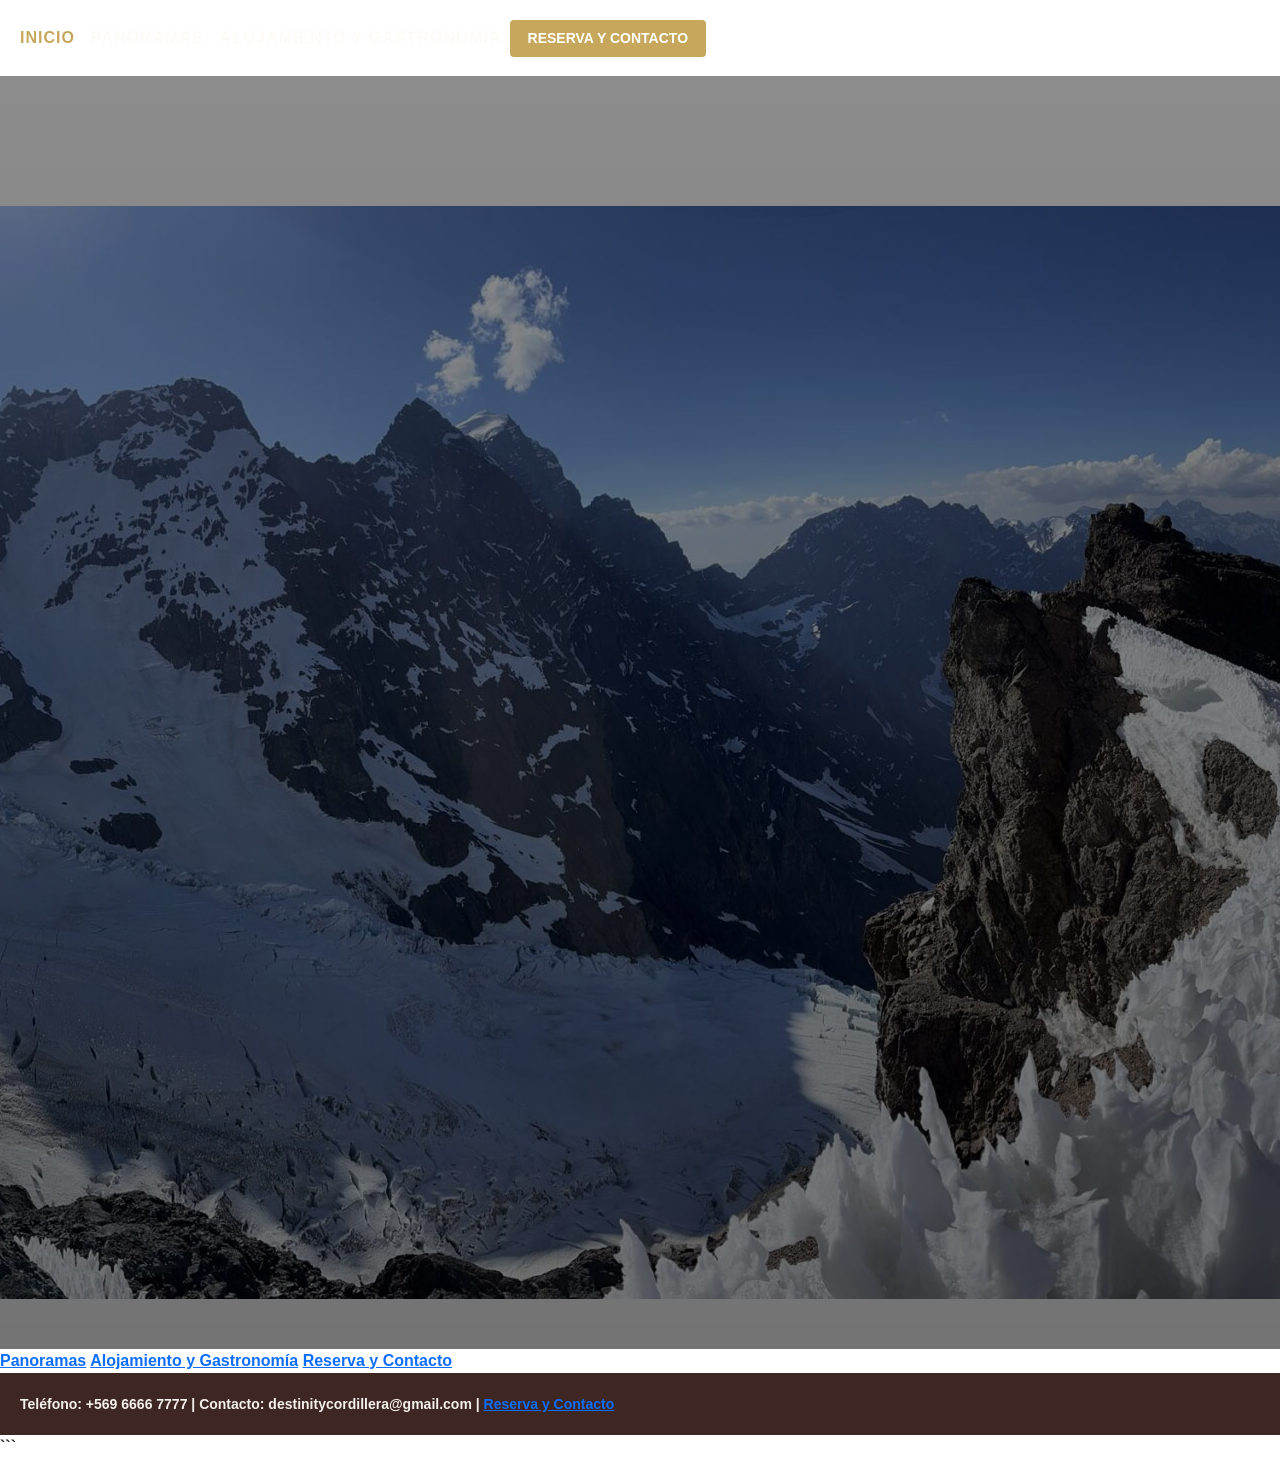
==== commit b04ed7a6: "Implementacion de CSS propio en Panoramas y el cambio de nombre: Destino Cordillera" ====
--- a/index.html
+++ b/index.html
@@ -1,73 +1,80 @@
-<!DOCTYPE html>
-<html lang="es">
-<head>
-    <meta charset="UTF-8">
-    <meta name="viewport" content="width=device-width, initial-scale=1.0">
-    <title>Destino Cordillera - Inicio</title>
-
-    <link href="https://cdn.jsdelivr.net/npm/bootstrap@5.3.3/dist/css/bootstrap.min.css" rel="stylesheet">
-    <link rel="stylesheet" href="css/style.css">
-</head>
-<body>
-
-    <nav class="navbar navbar-expand-lg navbar-dark position-absolute top-0 start-0 end-0 custom-navbar-transparent">
-      <div class="container-fluid px-4">
-
-        <button class="navbar-toggler ms-auto" type="button" data-bs-toggle="collapse" data-bs-target="#navMenu">
-          <span class="navbar-toggler-icon"></span>
-        </button>
-
-        <div class="collapse navbar-collapse" id="navMenu">
-          <ul class="navbar-nav me-lg-auto mb-2 mb-lg-0 align-items-lg-center">
-            <li class="nav-item">
-              <a class="nav-link active me-lg-2" href="index.html">Inicio</a>
-            </li>
-            <li class="nav-item">
-              <a class="nav-link me-lg-2" href="panoramas.html">Panoramas</a>
-            </li>
-            <li class="nav-item">
-              <a class="nav-link" href="alojamiento.html">Alojamiento y Gastronomía</a>
-            </li>
-          </ul>
-
-          <ul class="navbar-nav ms-lg-auto mb-2 mb-lg-0 align-items-center">
-            <li class="nav-item mt-2 mt-lg-0">
-              <a class="btn btn-custom-action" href="reserva y contacto.html">Reserva y Contacto</a>
-            </li>
-          </ul>
-        </div>
-      </div>
-    </nav>
-
-    <header class="seccion-hero">
-      <img src="img/imagen1.jpg" alt="Fondo Cordillera" class="imagen-fondo-hero">
-      <div class="capa-hero"></div>
-
-      <div class="container px-4 contenido-hero">
-        <h1 class="titulo-hero">
-          DESTINO CORDILLERA
-        </h1>
-        <p class="descripcion-hero"> Las vistas que pueden hacer tu viaje algo maravilloso y único. Desde lagos hasta montañas y hoteles al mejor precio. Las mejores rutas y lugares de interés, las opciones de hospedaje más baratas.</p>
-      </div>
-    </header>
-    
-<!-- no modifique nada hacia arriba creo xd-->
-<!-- hay que ir avanzando para poner las cosas en el index de momento lo dejaria asi hasta que se avance con el resto -->
- 
-    <section class="fondo-main"> 
-        <div>
-            <h1 class="titulo-seccion">titulo de prueba </h1> 
-            <p class="parrafo-seccion">Este es un párrafo de ejemplo para demostrar el estilo y tamaño de la fuente</p>
-        </div>
-    </section>
-
-    <footer class="fondo-footer">
-        <div>
-            <h1 class="titulo-footer"> aca debrian ir los titulos y derechos de autor</h1>
-            <p class="parrafo-footer">aca debrian ir los links principales (resto de paginas)</p>
-        </div>
-    </footer>
-
-    <script src="https://cdn.jsdelivr.net/npm/bootstrap@5.3.3/dist/js/bootstrap.bundle.min.js"></script>
-</body>
-</html>
+<!DOCTYPE html>
+<html lang="es">
+
+<head>
+  <meta charset="UTF-8">
+  <meta name="viewport" content="width=device-width, initial-scale=1.0">
+  <title>Destino Cordillera - Inicio</title>
+
+  <link href="https://cdn.jsdelivr.net/npm/bootstrap@5.3.3/dist/css/bootstrap.min.css" rel="stylesheet">
+  <link rel="stylesheet" href="css/style.css">
+</head>
+
+<body>
+
+  <nav class="navbar navbar-expand-lg navbar-dark barra-navegacion custom-navbar-transparent">
+    <div class="container-fluid contenido-navbar">
+
+      <button class="navbar-toggler boton-navbar" type="button" data-bs-toggle="collapse" data-bs-target="#navMenu">
+        <span class="navbar-toggler-icon"></span>
+      </button>
+
+      <div class="collapse navbar-collapse" id="navMenu">
+        <ul class="navbar-nav menu-principal">
+          <li class="nav-item">
+            <a class="nav-link active" href="index.html">Inicio</a>
+          </li>
+          <li class="nav-item">
+            <a class="nav-link" href="panoramas.html">Panoramas</a>
+          </li>
+          <li class="nav-item">
+            <a class="nav-link" href="alojamiento.html">Alojamiento y Gastronomía</a>
+          </li>
+        </ul>
+
+        <ul class="navbar-nav menu-accion">
+          <li class="nav-item">
+            <a class="btn btn-custom-action" href="reserva.html">Reserva y Contacto</a>
+          </li>
+        </ul>
+      </div>
+    </div>
+  </nav>
+
+  <header class="seccion-hero">
+    <img src="img/imagen1.jpg" alt="imagen-hero" class="imagen-hero">
+    <div class="capa-hero"></div>
+
+    <div class="contenedor contenido-hero">
+      <h1 class="titulo-hero">DESTINO CORDILLERA</h1>
+      <p class="subtitulo-hero">
+        La página ideal para tus sueños que puedes cumplir en realidad con solo unos movimientos, somos expertos en
+        catalogar información y convertir tus vacaciones en lo más cuidado.
+        Tenemos información de: Hospedaje, Actividades, Panoramas y Restaurantes. Todo tipo de actividad familiar y en
+        solitario.
+      </p>
+    </div>
+  </header>
+
+  <main class="secciones-principales">
+    <div class="contenedor">
+      <section class="bloque-secciones">
+        <a class="boton-seccion" href="panoramas.html">Panoramas</a>
+        <a class="boton-seccion" href="alojamiento.html">Alojamiento y Gastronomía</a>
+        <a class="boton-seccion" href="reserva.html">Reserva y Contacto</a>
+      </section>
+    </div>
+  </main>
+
+  <footer class="fondo-footer">
+    <p class="parrafo-footer">
+      Teléfono: +569 6666 7777 | Contacto: destinitycordillera@gmail.com |
+      <a href="reserva.html" class="enlace-footer">Reserva y Contacto</a>
+    </p>
+  </footer>
+
+  <script src="https://cdn.jsdelivr.net/npm/bootstrap@5.3.3/dist/js/bootstrap.bundle.min.js"></script>
+</body>
+
+</html>
+```
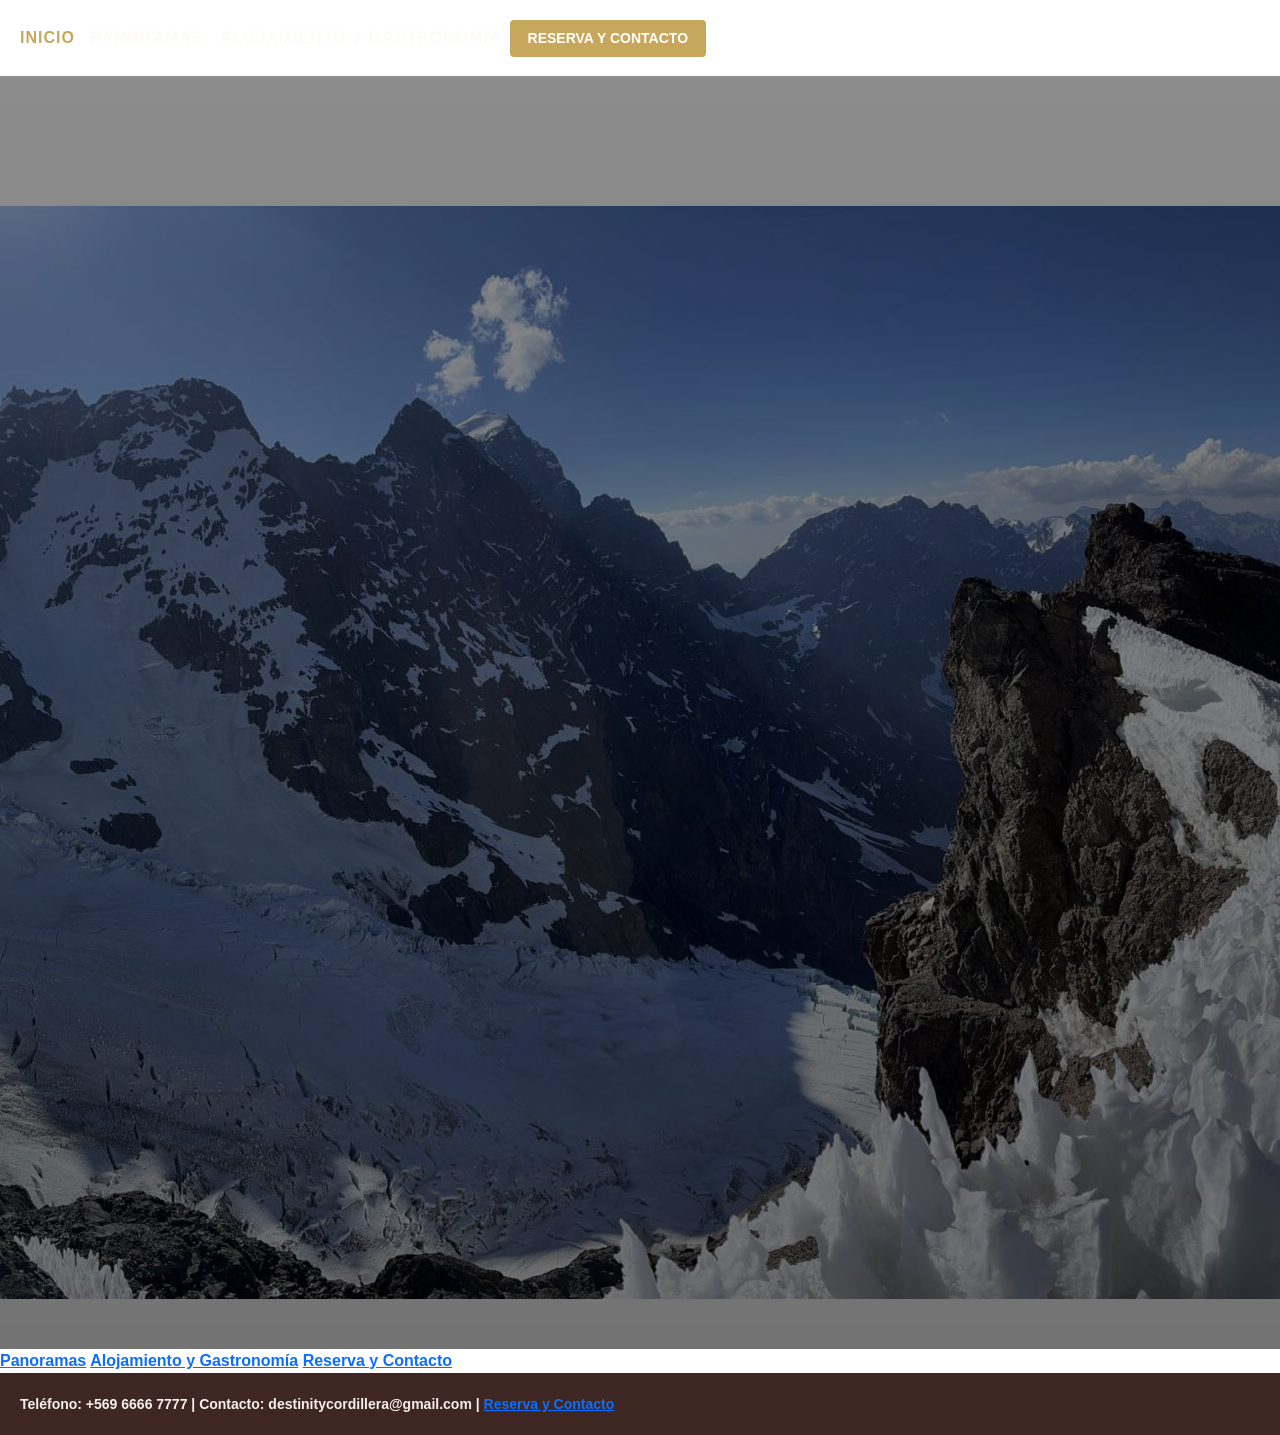
==== commit 4f3458bc: "Creación de página de reserva y ajustes de estilos" ====
--- a/index.html
+++ b/index.html
@@ -76,5 +76,4 @@
   <script src="https://cdn.jsdelivr.net/npm/bootstrap@5.3.3/dist/js/bootstrap.bundle.min.js"></script>
 </body>
 
-</html>
-```+</html>
